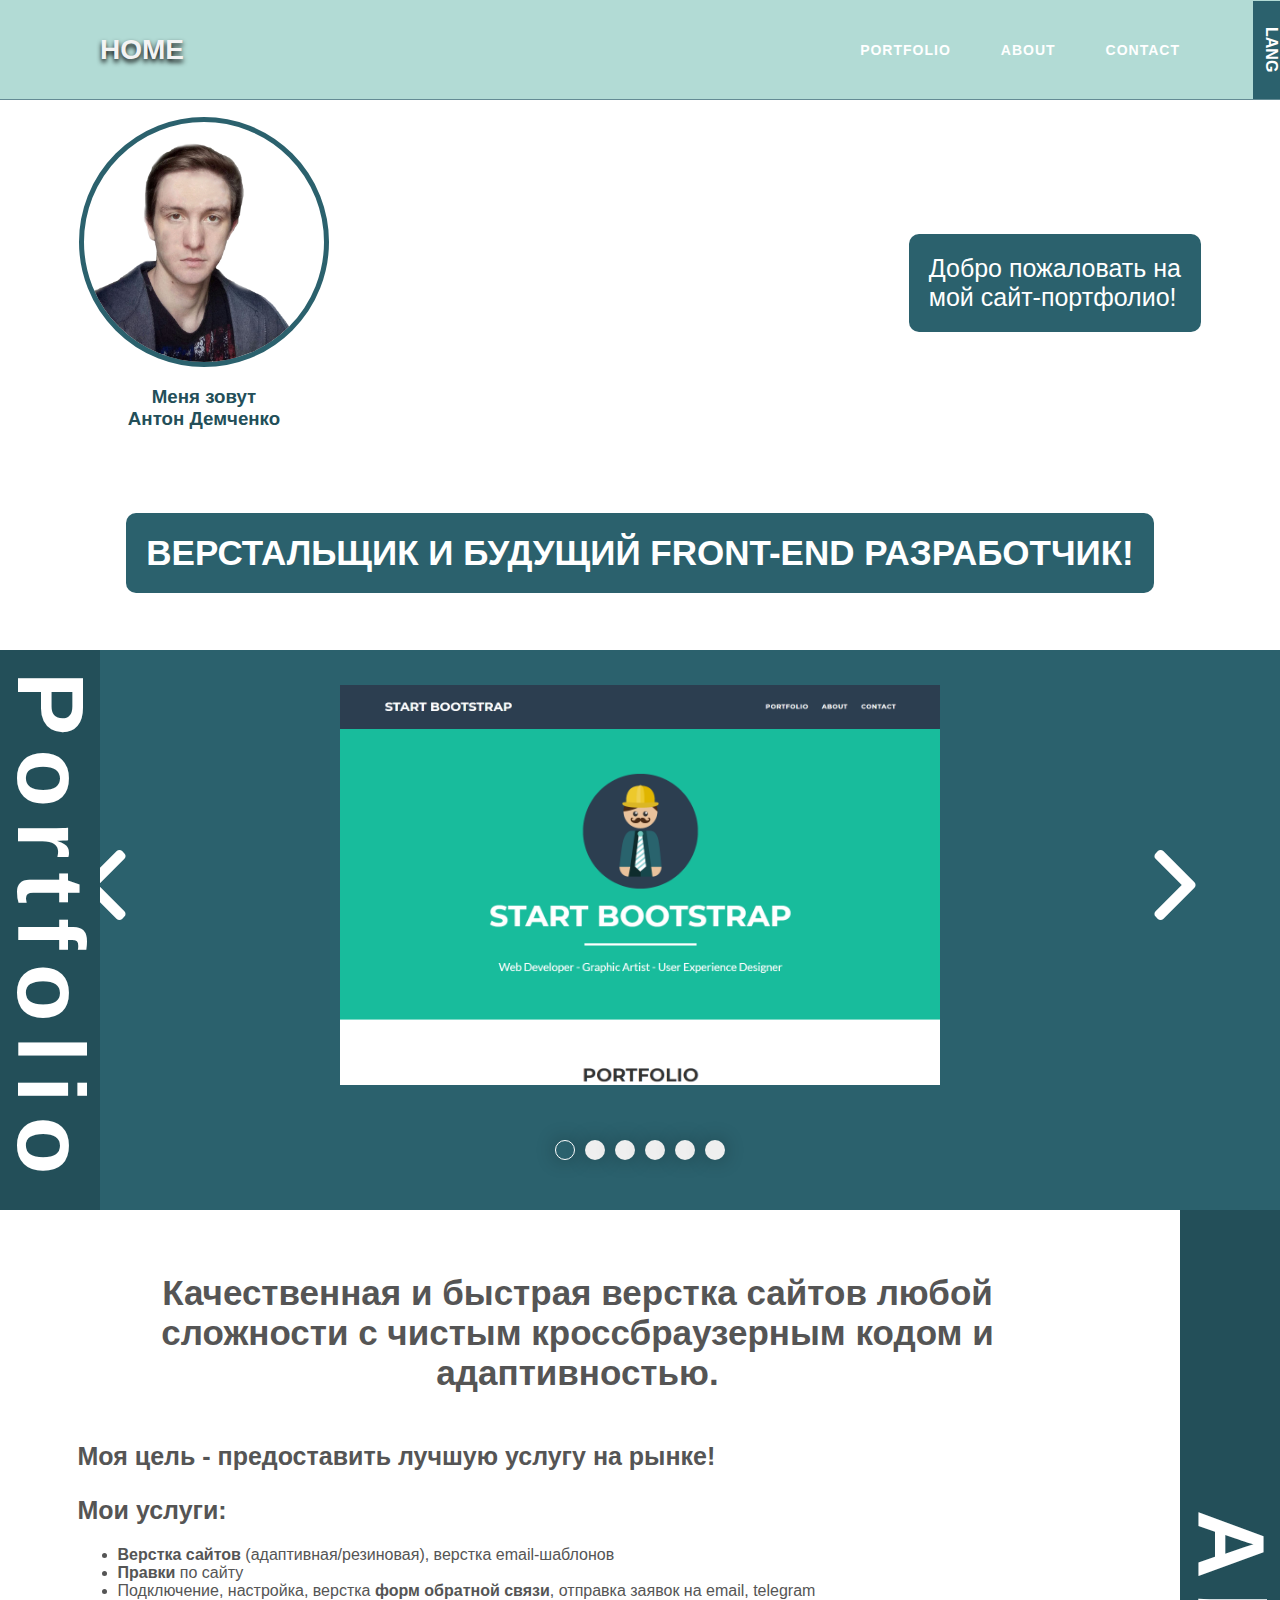
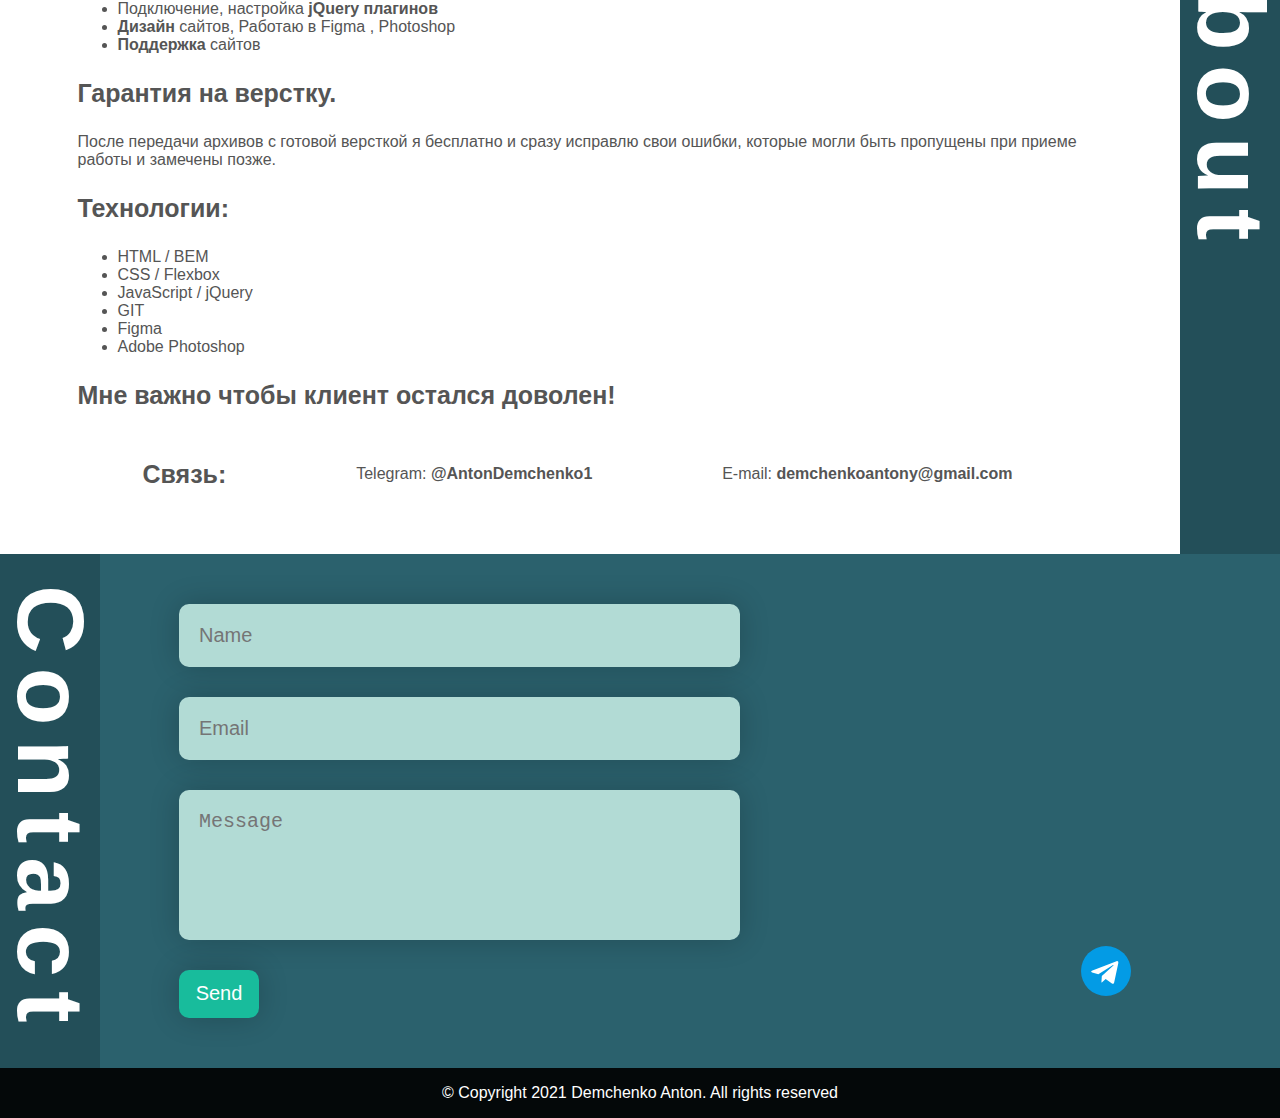
==== index.html @ b112f4ea "website restructuring" ====
<!DOCTYPE html>
<html leng="en" >
<head>
	<meta charset="utf-8">
	<title>Portfolio</title>
	<meta name="viewport" content="width=device-width, initial-scale=1.0">
	<link rel="stylesheet"  href="style.css">
	<link rel="icon" href="favicon.svg" type="image/x-icon">
	<meta name = "referrer" content = "origin">
</head>

<body>
	<div class="wrapper">

		<div class="popup-slider">

			<div class="exit-btn">
				<span class="exit-btn__line-1"></span>
				<span class="exit-btn__line-2"></span>
			</div>

			<div class="popup-slider__content">
				<img class="popup-slider__big-img" src="img/freelance.png" alt="screenshot-site">
				<img class="popup-slider__big-img" src="img/body.png" alt="screenshot-site">
				<img class="popup-slider__big-img" src="img/plan.png" alt="screenshot-site">
				<img class="popup-slider__big-img" src="img/hunger.png" alt="screenshot-site">
				<img class="popup-slider__big-img" src="img/xbox.png" alt="screenshot-site">
				<img class="popup-slider__big-img" src="img/book.png" alt="screenshot-site">
			</div>
		</div>

		<header>

			<div class="container header-container">
				
				<a href="#preview" class="home-btn scrollto">HOME</a>

				<div class="menu-burger">
					<span class="menu-burger__line-1"></span>
					<span class="menu-burger__line-2"></span>
					<span class="menu-burger__line-3"></span>
				</div>

				<ul class="menu">
					<li>
						<a class=" scrollto " key="portfolio" href="#portfolio">Portfolio</a>
					</li>

					<li>
						<a class="scrollto " key="about" href="#about">About</a>
					</li>

					<li>
						<a class="scrollto " key="contact" href="#contact">Contact</a>
					</li>	

				</ul>

				<ul class="lang-menu">
					<li>
						<button id="ru" class="lang-menu__item lang-menu__item_ru">
							<img src="img/ru.svg" alt="ru">
						</button>
					</li>
					<li>
						<button id="ua" class="ua lang-menu__item lang-menu__item_ua">
							<img src="img/ua.svg" alt="ua">
						</button>
					</li>
					<li>
						<button id="en" class="lang-menu__item lang-menu__item_en">
							<img src="img/eng.svg" alt="eng">
						</button>
					</li>
				</ul>	

				<div class="lang-over lang-menu-over">
					<p>lang</p>
				</div>	
			</div>
		</header>

		<section class="preview" id="preview">

			<div class="container preview-container">
				<div class="preview-content">
					<div class="photo">
						<img class="photo__img" src="img/face.png" alt="person-photo" >
						<h3 class="photo__title">Меня зовут <br> Антон Демченко</h3>
					</div>
					<p class="preview-text">Добро пожаловать на <br> мой сайт-портфолио!</p>
				</div>
				<h2 class="preview-title">Верстальщик и будущий Front-end разработчик!</h2>
			</div>
		</section>

		<section class="portfolio" id="portfolio">
			
			<div class="side-title side-title_left">
				<h3>Portfolio</h3>
			</div> 
				
			<div class="container portfolio-container">

				<button class="slider-btn">
					<img src="img/tap.svg" alt="tap" class="slider-btn__img">
				</button>
					
				<div class="slider">
					<div class="slider-item slider-item_1">
							
						<div class="slider-item__hover">

							<div class="slider-item__text">
								<h3 class="slider-item__title">САЙТ-ПОРТФОЛИО "FREELANCER"</h3>
								<p class="slider-item__subtitle">HTML, CSS, JS, JQuery, PSD, Adaptive </p>
							</div>

							<div class="slider-item__btns">

								<button class="slider-item__btn slider-item__btn_watch">
									<img src="img/magnifire.svg" alt="magnifire">
								</button>

								<a class="slider-item__btn" target="_blank" href="https://antonydemchenko.github.io/site-portfolio/freelancer.html">
									<img src="img/web-site.svg" alt="link">
								</a>
							</div>

							<div class="slider-item__remark">
								*Сайт находится в процессе разработки.
							</div>
							
						</div>							
					</div>

					<div class="slider-item slider-item_2">
							
						<div class="slider-item__hover">
							<div class="slider-item__text">
								<h3 class="slider-item__title">САЙТ-BLOG "BODYBUILDING"</h3>
								<p class="slider-item__subtitle">HTML, CSS, JS, JQuery, PSD</p>
							</div>
							<div class="slider-item__btns">

								<button class="slider-item__btn slider-item__btn_watch">
									<img src="img/magnifire.svg" alt="magnifire">
								</button>

								<a class="slider-item__btn" target="_blank" href="1">
									<img src="img/web-site.svg" alt="link">
								</a>
							</div>
							<div class="slider-item__remark">
								*Сайт находится в процессе разработки.
							</div>
							
						</div>							
					</div>

					<div class="slider-item slider-item_3">
							
						<div class="slider-item__hover">
							<div class="slider-item__text">
								<h3 class="slider-item__title">САЙТ-ВИЗИТКА </h3>
								<p class="slider-item__subtitle">HTML, CSS, JS, JQuery, Figma</p>
							</div>
							<div class="slider-item__btns">

								<button class="slider-item__btn slider-item__btn_watch">
									<img src="img/magnifire.svg" alt="magnifire">
								</button>

								<a class="slider-item__btn" target="_blank" href="1">
									<img src="img/web-site.svg" alt="link">
								</a>
							</div>
							<div class="slider-item__remark">
								*Сайт находится в процессе разработки.
							</div>
							
						</div>							
					</div>

					<div class="slider-item slider-item_4">
							
						<div class="slider-item__hover">
							<div class="slider-item__text">
								<h3 class="slider-item__title">САЙТ-ВИЗИТКА РЕСТОРАНА </h3>
								<p class="slider-item__subtitle">HTML, CSS, JS, JQuery, Figma</p>
							</div>
							<div class="slider-item__btns">

								<button class="slider-item__btn slider-item__btn_watch">
									<img src="img/magnifire.svg" alt="magnifire">
								</button>

								<a class="slider-item__btn" target="_blank" href="https://antonydemchenko.github.io/business-card-website--hunger-/hunger.html?#">
									<img src="img/web-site.svg" alt="link">
								</a>
							</div>
							<div class="slider-item__remark">
								*Сайт находится в процессе разработки.
							</div>
							
						</div>							
					</div>

					<div class="slider-item slider-item_5">
							
						<div class="slider-item__hover">
							<div class="slider-item__text">
								<h3 class="slider-item__title">ГЛАВНАЯ СТРАНИЦА САЙТА "XBOX"</h3>
								<p class="slider-item__subtitle">HTML, CSS, JS, JQuery, Figma</p>
							</div>
							<div class="slider-item__btns">

								<button class="slider-item__btn slider-item__btn_watch">
									<img src="img/magnifire.svg" alt="magnifire">
								</button>

								<a class="slider-item__btn" target="_blank" href="1">
									<img src="img/web-site.svg" alt="link">
								</a>
							</div>
							<div class="slider-item__remark">
								*Сайт находится в процессе разработки.
							</div>
							
						</div>							
					</div>

					<div class="slider-item slider-item_6">
							
						<div class="slider-item__hover">
							<div class="slider-item__text">
								<h3 class="slider-item__title">ГЛАВНАЯ СТРАНИЦА МАГАЗИНА КНИГ</h3>
								<p class="slider-item__subtitle">HTML, CSS, JS, JQuery, PSD</p>
							</div>	
							<div class="slider-item__btns">

								<button class="slider-item__btn slider-item__btn_watch">
									<img src="img/magnifire.svg" alt="magnifire">
								</button>

								<a class="slider-item__btn" target="_blank" href="1">
									<img src="img/web-site.svg" alt="link">
								</a>
							</div>
							<div class="slider-item__remark">
								*Сайт находится в процессе разработки.
							</div>
							
						</div>							
					</div>
				</div>
				
			</div>
		</section>
		
		<section class="about" id="about">

			<div class="side-title side-title_right">
				<h3>About</h3>
			</div>

			<div class="container about-container">

				<div class="about-text">
					
					<div class="about-text__title">
						<i class="fa fa-star" aria-hidden="true"></i>
						<h1 > Качественная и быстрая верстка сайтов любой сложности с чистым кроссбраузерным кодом и адаптивностью.</h1>
						<i class="fa fa-star" aria-hidden="true"></i>
					</div> 

					<h3 class="about-text__subtitle_1">Моя цель - предоставить лучшую услугу на рынке!</h3>

					<h2 >Мои услуги:</h2>
					<ul>
						<li><strong>Верстка сайтов</strong> (адаптивная/резиновая), верстка email-шаблонов</li>
						<li><strong>Правки</strong> по сайту</li>
						<li>Подключение, настройка, верстка <strong>форм обратной связи</strong>, отправка заявок на email, telegram</li>
						<li>Подключение, настройка <strong>jQuery плагинов</strong></li>
						<li><strong>Дизайн</strong> сайтов, Работаю в Figma , Photoshop</li>
						<li><strong>Поддержка</strong> сайтов</li>
					</ul>

					<h3>Гарантия на верстку.</h3> 
					<p>После передачи архивов с готовой версткой я бесплатно и сразу исправлю свои ошибки, которые могли быть пропущены при приеме работы и замечены позже.</p> 

					<h3>Технологии:</h3>
					<ul>
						<li>HTML / BEM</li>
						<li>CSS / Flexbox</li>
						<li>JavaScript / jQuery</li>
						<li>GIT</li>
						<li>Figma</li>
						<li>Adobe Photoshop</li>
					</ul>

					<h3>Мне важно чтобы клиент остался доволен!</h3>

					<div class="about-text__contacts">
						<h3>Связь:</h3>
						<p>Telegram: <strong>@AntonDemchenko1</strong></p>
						<p>E-mail: <strong>demchenkoantony@gmail.com</strong></p>
					</div>
				</div>

			</div>

		</section>

		<section class="contact" id="contact">
			<div class="side-title side-title_left">
				<h3>Contact</h3>
			</div>

			<div class="container contact-container">
						
				<form class="form" action="https://formspree.io/f/mnqljkbv" method="post">
							
					<input class="form__item" placeholder="Name" type="text" name="name" />
					<input class="form__item" placeholder="Email" type="email" name="email" />
					<textarea class="form__item form__item_textarea" placeholder="Message" type="text" name="text"></textarea>
					<input value="Send" type="submit" class="form__item form__item_send">
								
				</form>
			
				<div class="contact-telegram">
					<a href="tg://resolve?domain=@AntonDemchenko1"><img src="img/telegram.svg"></a>
				</div>

			</div>
		</section>

		<footer>
			<div class="container footer-container">
				<div class="footer-copyright">
					<p>© Copyright 2021 Demchenko Anton. All rights reserved</p>
				</div>
			</div>
		</footer>

	</div>

	<script src="https://ajax.googleapis.com/ajax/libs/jquery/3.6.0/jquery.min.js"></script>
	<script src="script.js"></script>
	<script src="slick.min.js"></script>
	<script src="https://kit.fontawesome.com/56195b158c.js" crossorigin="anonymous"></script>
</body>
</html>
---- style.css ----
*,*:before, *:after {

	box-sizing: border-box;
}

html, body {
	font-family: "Montserrat",'Helvetica Neue', Helvetica, Arial, sans-serif;
}

body {
	margin: 0px auto;	
}

body.lock {
	overflow: hidden;
}

section {
	position: relative;
	display: flex;
	flex-direction: column;
}

.wrapper {
	display: flex;
	flex-direction: column;
	align-items: center;
	min-height: 100%;
	overflow: hidden;
	position: relative;
	z-index: 0;
}

header {
	display: flex;
	align-items: center;
	height: 100px;
	width: 100%;
	padding: 0 40px 0 40px;
	max-width: inherit;
	position: fixed;
	z-index: 3;
	font-family: "Montserrat",'Helvetica Neue', Helvetica, Arial, sans-serif;
}

header:before {
	content: '';
	position: absolute;
	top: 0;
	left: 0;
	width: 100%;
	height: 100%;
	background-color: #B2DBD5;
	z-index: 100;
	border-bottom: 1px solid #648B94;
}

header.sticky {
	height: 70px;
	transition: .5s;
}

section {
	display: flex;
	justify-content: center;
}

.container {
	margin: 0 auto;
	max-width: 1200px; 
}

.header-container {
	width: 100%;
	display: flex;
	align-items: center;
	padding: 0 5%;
}

.home-btn {
	color: #fff;
	text-decoration: none;
	text-transform: uppercase;
	font-weight: bold; 
	font-size: 28px;
	text-shadow: 0 3px 5px rgba(0.0.0,0.9);
	color: #F3F3F3;
	z-index: 102;
}

.home-btn:hover {
	color: #234F59;
	transition: .5s;
}

.menu-burger {
	width: 35px;
	height: 35px;
	display: none;
	flex-direction: column;
	justify-content: space-around;
	align-items: center;
	z-index: 102;
	margin: 0 0 0 auto;
}

.menu-burger span {
	width: 100%;
	height: 5px;
	border-radius: 5px;
	background-color: #F3F3F3;	
}

.menu {
	list-style: none;
	display: flex;
	z-index: 102;
	margin: 0 0 0 auto;
}

.menu li a {
	color: #fff;
	text-decoration: none;
	text-transform: uppercase;
	font-size: 14px;
	margin-left: 50px;
	font-weight: bold;
	letter-spacing: 1px;
	
}

.menu li a:hover {
	color: #234F59;
	transition: .5s;
}

.lang-menu {
	z-index: 102;
	list-style: none;
	position: absolute;
	right: -8px;
}

.lang-menu-over {
	z-index: 103;
	position: absolute;
	right: -8px;
	background-color: #2B616D;
	height: 99%;
	width: 35px;
	writing-mode: vertical-rl;
	display: flex;
	align-items: center;
	justify-content: center;
	color: white;
	font-weight: bold;
	text-transform: uppercase;
	border-bottom: 1px solid #648B94;
	cursor: pointer;
}

.lang-menu-over:hover {
	display: none;
	right: 50px;
}

.lang-menu-over:active {
	display: none;
	right: 50px;
}

.lang-menu-over:hover p {
	display: none;
}

.lang-menu__item {
	display: flex;
	align-items: center;
	justify-content: center;
	width: 30px;
	padding: 0;
	border:none;
	background: none;
	outline: none;
	margin: 5px 0;
	transition: .8s;
	cursor: pointer;
}

.lang-menu__item:active {
	position: relative;
	right: 10px;
	transition: .8s;
}

.lang-menu__item img {
	width: 20px;
}

.preview {
	height: 550px;
	width: 100%;
	margin: 100px 0 0 0;
	/*background-size: cover;
	background-color: ;*/
}

.preview-container {
	display: flex;
	flex-direction: column;
	align-items: center;
	justify-content: space-around;
	width: 100%;
	height: 100%;
	padding: 0 5%;
}

.preview-content {
	width: 100%;
	display: flex;
	justify-content: space-between;
	align-items: center;
}

.photo {
	display: flex;
	flex-direction: column;
	align-items: center;
}

.photo__img{
	width: 250px;
	height: 250px;
	border-radius: 50%;
	border:5px solid #2B616D;
}

.photo__title {
	color: #234F59 ;
	text-align: center;
}

.preview-text {
	font-size: 25px;
	background-color: #2B616D;
	padding: 20px;
	border-radius: 10px;
	color: white;
}

.preview-title {
	text-align: center;
	font-size: 35px;
	text-transform: uppercase;
	font-weight: bold;
	color: white;
	padding: 20px;
	border-radius: 10px;
	background-color:  #2B616D;
	margin-bottom: 40px;
}

.portfolio {
	height: 560px;
	width: 100%;
	background-color: #2B616D;
	z-index: 1;
}

.portfolio-container {
	display: flex;
	flex-direction: column;
	align-items: center;
	justify-content: space-around;
	/*padding: 0 2%;*/
	height: 100%;
	width: 100%;
	position: relative;
}

.side-title {
	color: white;
	background-color: #234F59;
	height: 100%;
	width: 100px;
	position: absolute;
	display: flex;
	align-items: center;
	justify-content: center;
	padding: 0;
	z-index: 1;
}

.side-title_left {
	left: 0;
}

.side-title_right {
	right: 0;
}

.side-title h3 {
	writing-mode: vertical-lr;
	font-size: 95px;
	letter-spacing: 14px;
	margin: 0;
}

.slider {}

.slider-item {
	margin: 0 auto;
}

.slider-item_1 {
	background-image: url(img/port-2.png);
}

.slider-item_2 {
	background-image: url(img/body-bg.png);
}

.slider-item_3 {
	background-image: url(img/plan-bg.png);
}

.slider-item_4 {
	background-image: url(img/hunger-bg.png);
}

.slider-item_5 {
	background-image: url(img/xbox-bg.png);
}

.slider-item_6 {
	background-image: url(img/book-bg.png);
}

.slider-item__hover{
	display: flex;
	flex-direction: column;
	align-items: center;
	justify-content: space-between;
	height: 100%;
	width: 100%;
	background-color: rgba(0,0,0,0.9);
	transition: 0.5s ease-in-out;
	opacity: 0;
	cursor: pointer;
	padding: 5% 0;
	visibility: hidden;
}

.slider-item:hover .slider-item__hover{
	transition: 0.5s ease-in-out;
	opacity: 1;
	visibility: inherit;
}

.slider-item__text {
	display: flex;
	flex-direction: column;
	margin-top: 5%;
}

.slider-item__title{
	font-weight: bold;
	font-size: 20px;
	color: white;
	margin: 0;
}

.slider-item__subtitle {
	color: #B3B3B3;
	font-size: 15px;
	font-weight: bold;
	margin-top: 20px;
}

.slider-item__btns {
	width: 100%;
	display: flex;
	align-items: center;
	justify-content: space-around;
	margin: 0;
}

.slider-item__btn {
	display: flex;
	align-items: center;
	justify-content: center;
	cursor: pointer;
	background-color: rgba(0,0,0,0);
	border:none;
	outline: none;
	width: 60px;
	height: 60px;
	padding: 0;
}

.slider-item__btn img {
	width: 60px;
	height: 60px;
	transition: 0.3s;
}

.slider-item__btn:hover img {
	width: 80px;
	height: 80px;
	transition: 0.3s;
}

.slider-item__btn:active img {
	width: 70px;
	height: 70px;
	transition: 0.1s;
}

.slider-item__remark {
	color: #D4CCD4;
	font-size: 15px;
	font-weight: normal;
	opacity: 0.3s;
	margin: 0;
}

.popup-slider {
	display: none;
	position: fixed;
	width: 100%;
	height: 100%;
	background-color: rgba(0,0,0,0.9);
	z-index: 100000;
	justify-content: center;
	overflow: auto;
}

.popup-slider.active {
	display: flex;
}

.popup-slider__content {}

.popup-slider__big-img {
	height: 200%;
}

.popup-slider__big-img {
	display: none;
}

.popup-slider__big-img.active {
	display: flex;
}

.exit-btn {
	position: fixed;
	right: 0;
	width: 80px;
	height: 80px;
	background-color: black; 
	display: flex;
	align-items: center;
	justify-content: center;
	cursor: pointer;
	z-index: 5000;
}

.exit-btn:hover {
	width: 100px;
	height: 100px;
	transition: 0.2s;
}

.exit-btn:active {
	width: 80px;
	height: 80px;
	transition: 0.2s;
}

.exit-btn__line-1 {
	position: relative;
	left: 25%;
	width: 100%;
	height: 5px;
	background-color: white;
	transform: rotate(45deg);
}

.exit-btn__line-2 {
	position: relative;
	right: 25%;
	width: 100%;
	height: 5px;
	background-color: white;
	transform: rotate(-45deg);
}

/* Слайдер */
.slick-slider{
	height: 100%;
	width: 100%;
	display: flex;
	align-items: center;
	justify-content: center;
	position: relative;
}
/* Слайдер запущен */
.slick-slider.slick-initialized{}
/* Слайдер с точками */
.slick-slider.slick-dotted{}
/* Ограничивающая оболочка */
.slider .slick-list {
	overflow: hidden;
	width: 80%;
}
/* Лента слайдов */
.slider .slick-track{
	display: flex;

}
/* Слайд */
.slider .slick-slide{
	outline: none;
	z-index: 1;
	display: flex;
	align-items: center;
	justify-content: center;
	height: 400px;
	width: 600px;
	background-position: center center;
	background-repeat: no-repeat;
	background-size: cover;
	margin:0 auto;
}
/* Слайд активный (показывается) */
.slick-slide.slick-active{}
/* Слайд основной */
.slick-slide.slick-current{}
/* Слайд по центру */
.slick-slide.slick-center{}
/* Клонированный слайд */
.slick-slide.slick-cloned{}
/* Стрелка */
.slider .slick-arrow{
	font-size: 0;
	width: 70px;
	height: 200px;
	border:none;
	outline: none;
	cursor: pointer;
	transition: 0.3s;
}
/* Стрелка влево */
.slider .slick-arrow.slick-prev{
	background: url(img/arrow-l.svg) center / 100% no-repeat;
}
/* Стрелка вправо */
.slider .slick-arrow.slick-next{
	background: url(img/arrow-r.svg) center / 100% no-repeat;
}

.slider .slick-prev:active {
	left:0;
	transition: 0.3s;
}

.slider .slick-next:active {
	right: 0;
	transition: 0.3s;
}
/* Стрелка не активная */
.slick-arrow.slick-disabled{}
/* Точки (булиты) */
.slick-dots{
	display: flex;
	align-items: center;
	list-style: none;
	padding: 0;
	margin-bottom: 50px;
}
.slick-dots li{
	margin: 0 5px;
}
/* Активная точка */
.slick-dots li.slick-active{
}

.slick-dots li.slick-active button{
	background-color: rgba(0,0,0,0);
	border:1px solid white;
}
/* Элемент точки */
.slick-dots li button{
	font-size: 0;
	width: 20px;
	height: 20px;
	border-radius: 50%;
	border:none;
	outline: none;
	box-shadow: 0 0 20px rgba(0,0,0,0.3);
	cursor: pointer;
}

.slider-btn {
	width: 60px;
	background-color: rgba(0, 0, 0, 0);
	border: none;
	outline: none;
	position: absolute;
	top: 10px;
	z-index: 1000;
	display: none;
}
.slider-btn__img {
	width: 100%;	
}

.slider-btn:hover {
	display: none;
}

.about {
	flex-grow: 1;
	width: 100%;
	position: relative;
	flex-direction: column;
}

.about-container {
	display: flex;
}

.about-text {
	width: 90%;
	color: #555555;
	padding: 0 5%;
	margin:40px 0;
}

.about-text h3, 
.about-text h2 {
	font-size: 25px;
}

.about-text__title{
	display: flex;
	align-items: center;
	text-align: center;
}

.about-text__title h1 {
	font-size: 35px;
}

.about-text__title i {
	color:#234F59; 
	font-size: 35px;
}

.about-text__contacts {
	display: flex;
	align-items: center;
	justify-content: space-around;
}

.contact {
	background-color: #2B616D;
	width: 100%;
}

.contact-container {
	width: 100%;
	flex-grow: 1;
	display: flex;
	align-items: center;
	justify-content: center;
	padding: 0 5%;
}

.form {
	width: 50%;
	display: flex;
	flex-direction: column;
	margin: 50px auto 20px 100px;
}

.form__item {
	width: 100%;
	font-size: 20px;
	padding: 20px;
	border: none;
	resize: none;
	outline: none;
	background-color: #B2DBD5;
	border-radius: 10px;
	margin-bottom: 30px;
	color: #555555;
	box-shadow: 0 0 30px rgba(0,0,0,0.2);
}

.form__item_textarea {
	height: 150px;
}	

.form__item_send {
	background-color: #18bc9c;
	float: left;
	width: 80px;
	height: 48px;
	padding: 0;
	border-radius: 10px;
	color: white;
	cursor: pointer;
	-webkit-appearance: none;
}

.form__item_send:active {
	margin: 1px 1px 31px 1px;
	width: 78px;
	height: 46px;
}

.contact-telegram {
	display: flex;
	align-items: center;
	justify-content: center;
	width: 50px;
	height: 50px;
	position: relative;
	margin: auto 70px 70px 0;
	cursor: pointer;
	transition: 0.3;
}

.contact-telegram:hover {
	width: 70px;
	height: 70px;
	margin: auto 60px 60px 0;
	transition: 0.3;
}

.contact-telegram img {
	color: white;
	width: 100%;
}

footer {
	width: 100%;
	height: 50px;
	background-color: #040809;
	/*background: linear-gradient(to bottom, #153036 0% 70%, #040809 70% 100%) ;*/
}

.footer-container {
	display: flex;
	width: 100%;
	height: 100%;
}

.footer-copyright {
	display: flex;
	align-items: center;
	justify-content: center;
	height: 50px;
	width: 100%;
	color: white;
	align-self: flex-end;
	text-align: center;
}

@media (max-width: 1500px){
	.container {
		max-width: 1250px;
	}
}

@media (max-width: 1200px){
	.container {
		max-width: 970px;
	}

	.lang-menu-over {
		display: none;
	}

	.portfolio-container {
		padding-left: 70px;
	}
}

@media (max-width: 992px){
	.container {
		max-width: 750px;
	}

	.lang-menu-over {
		display: none;
	}

	.slider .slick-slide {
		height: 400px;
		width: 500px;
	}
	.slick-slider {
		flex-direction: column;
	}
}

@media (max-width: 767px){
	.container {
		max-width: none;
	}

	.home-btn {
		font-size: 18px;
		text-align: center;
		width: 100px;
	}

	header {
		padding: 0 8% 0 8%;
		height: 60px;
	}

	.menu-burger {
		display: flex;
		overflow: auto;
	}

	.menu {
		position: fixed;
		width: 100%;
		height: 500px;
		background-color: #fff;
		display: flex;
		flex-direction: column;
		padding-top: 30px;
		border-bottom: 5px solid #2C3E50;
		left: 0;
		top: -1000px;
		z-index: 1;
		transition: all 0.5s ease 0s;
	}

	.menu.active {
		top: 0;
		margin-top: 60px;
		transition: all 0.5s ease 0s;
	}

	.lang-menu {
		position: relative;
		display: none;
		bottom: 0;
		margin-top: auto;
		z-index: 300;
	}

	.lang-menu.active {
		display: flex;
	}

	.lang-menu__item:active {
		right: 0;
		bottom: 5px;
	}

	.lang-menu-over {
		display: none;
	}

	.menu li {
		margin-bottom: 30px;
	}

	.menu li a {
		color: black;
	}

	.active .menu-burger__line-1{
		transform: rotate(45deg);
		position: relative;
		top: 11px;
		transition: all 0.5s ease 0s;
	}

	.active .menu-burger__line-2{
		transform: scale(0);
		transition: all 0.1s ease 0s;
	}

	.active .menu-burger__line-3{
		transform: rotate(-45deg);
		position: relative;
		bottom: 12px;
		transition: all 0.5s ease 0s;
	}

	.preview {
		margin: 60px 0 0 0;
		height: 450px;
	}

	.preview-content {
		flex-direction: column;
	}

	.preview-text {
		order: -1;
		font-size: 15px;
		padding: 10px;
	}

	.preview-title {
		font-size: 20px;
		margin-bottom: 40px;
		padding: 10px;
	}

	.photo__img {
		width: 150px;
		height: 150px;
	}

	.portfolio {
		height: 500px;
	}

	.portfolio-container {		
		flex-direction: column;
		padding-left: 0;
	}

	.slider-item__hover {
		padding: 4% 0;
	}

	.side-title {
		position: static;
		width: 100%;
		height: 50px;	
	}

	.side-title h3 {
		writing-mode: horizontal-tb;
		font-size: 40px;
		letter-spacing: 14px;
		margin: 0;
	}

	.slider-btn {
		display: block;
	}

	.slider .slick-slide {
		height: 200px;
		width: 300px;
	}

	.slider-item__text {
		margin: 0
	}

	.slider-item:hover button {
		display: block;
	}

	.slider-item__title {
		font-size: 15px;
		margin-top: 20px;
	}

	.slider-item__subtitle {
		font-size: 12px;
	}

	.slider-item__btns {
		width: 100%;
	}

	.slider-item__btn {
		width: 50px;
		height: 50px;
	}

	.slider-item__btn img {
		width: 50px;
		height: 50px;
	}

	.slider-item__remark {
		font-size: 10px;
	}

	.popup-slider__big-img {
		height: 100%;
	}

	.exit-btn {
		width: 60px;
		height: 60px;
	}

	.about {
		width: 100%;
	}

	.about-container {
		flex-direction: column;
		width: 100%;
	}

	.about-text {
		width: 100%;
	}

	.about-text__title h1 {
		font-size: 20px;
		margin: 0 20px;
	}

	.about-text__title i {
		font-size: 20px;
	}

	.about-text h3,
	.about-text h2 {
		font-size: 18px;
	}

	.about-text__contacts {
		display: flex;
		flex-direction: column;
	}

	.about-text__contacts * {
		margin-right: auto;
	}

	.contact {
		width: 100%;
	}

	.contact-container {
		flex-direction: column;
	}

	.contact__content {
		flex-direction: column;
		width: 100%;
	}

	.form {
		width: 100%;
		margin: 50px auto 20px 0;
	}

	.contact-telegram {
		margin: 0 auto 20px 10px;
	}

	.contact-telegram:hover {
		width: 50px;
		height: 50px;
		margin: 0 auto 20px 10px;
	}

	body.lock {
		overflow: hidden;
	}

	input:active .menu {
		display: none;
	}
}
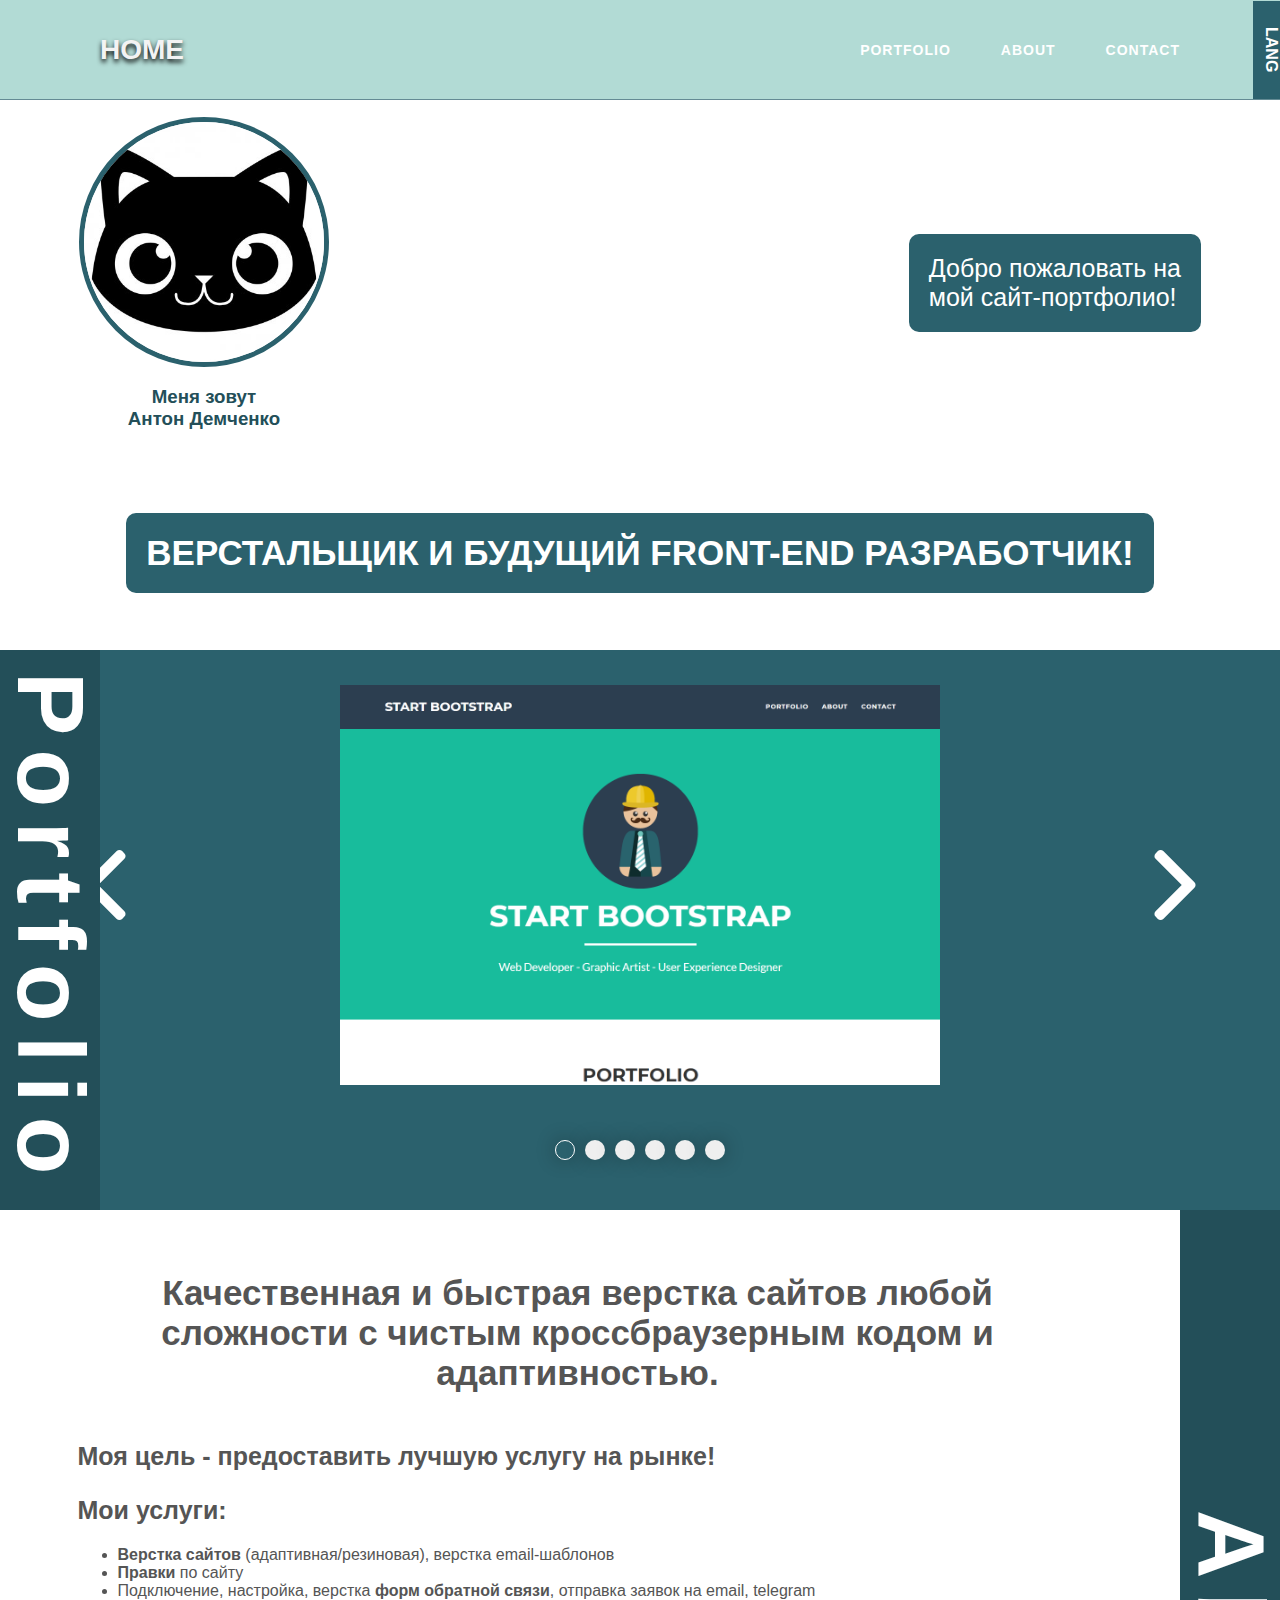
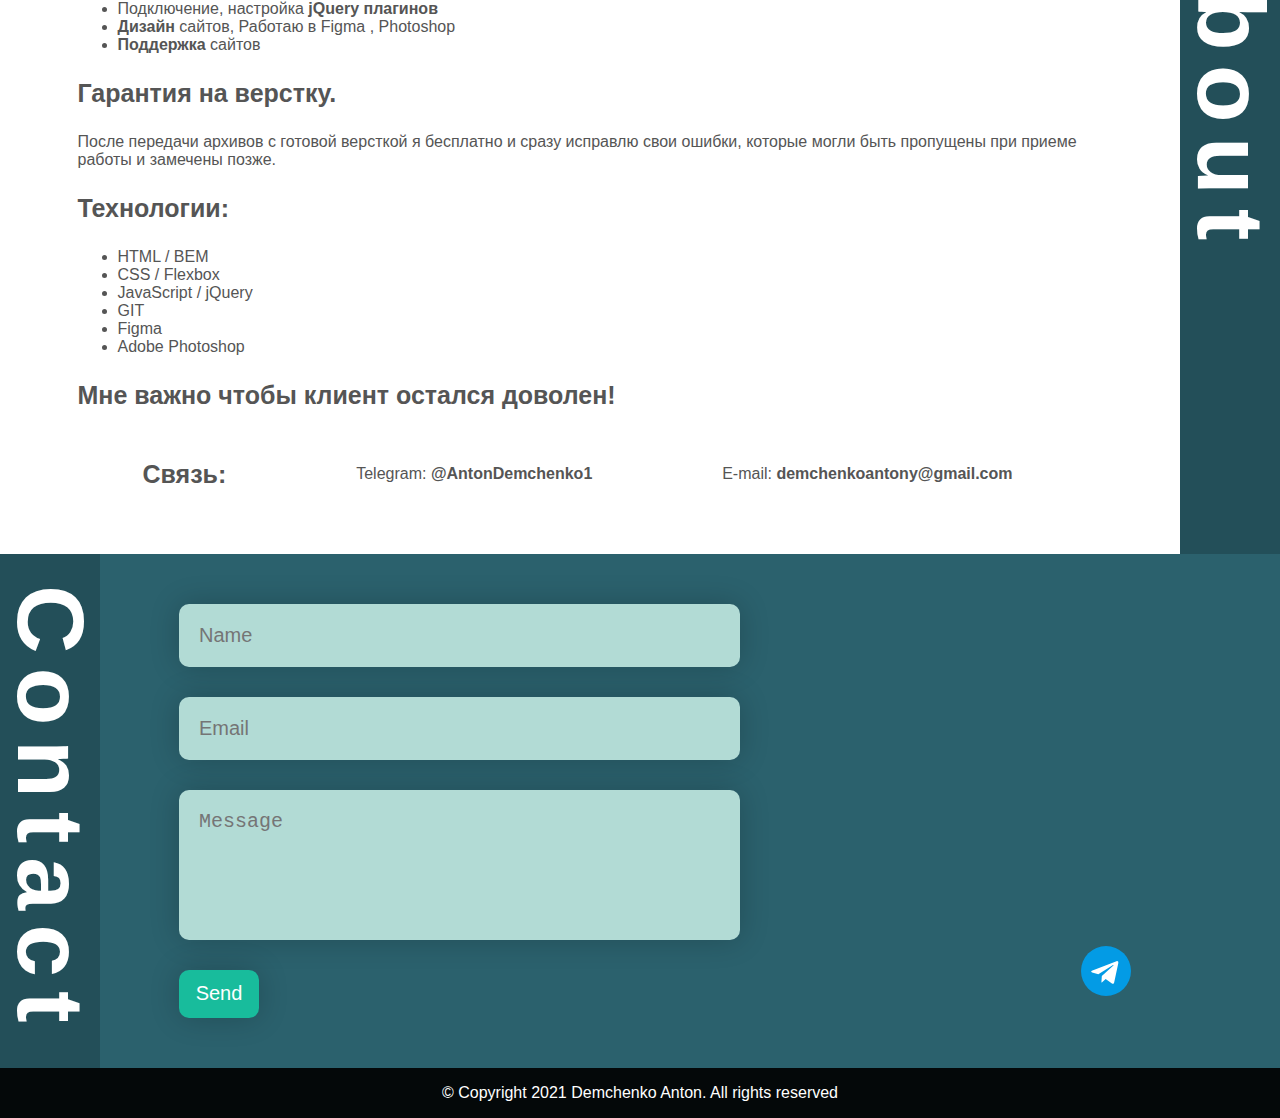
==== commit ba9e99c0: "change photo" ====
--- a/index.html
+++ b/index.html
@@ -85,7 +85,7 @@
 			<div class="container preview-container">
 				<div class="preview-content">
 					<div class="photo">
-						<img class="photo__img" src="img/face.png" alt="person-photo" >
+						<img class="photo__img" src="img/face1.jpg" alt="person-photo" >
 						<h3 class="photo__title">Меня зовут <br> Антон Демченко</h3>
 					</div>
 					<p class="preview-text">Добро пожаловать на <br> мой сайт-портфолио!</p>
@@ -350,4 +350,4 @@
 	<script src="slick.min.js"></script>
 	<script src="https://kit.fontawesome.com/56195b158c.js" crossorigin="anonymous"></script>
 </body>
-</html>+</html>
